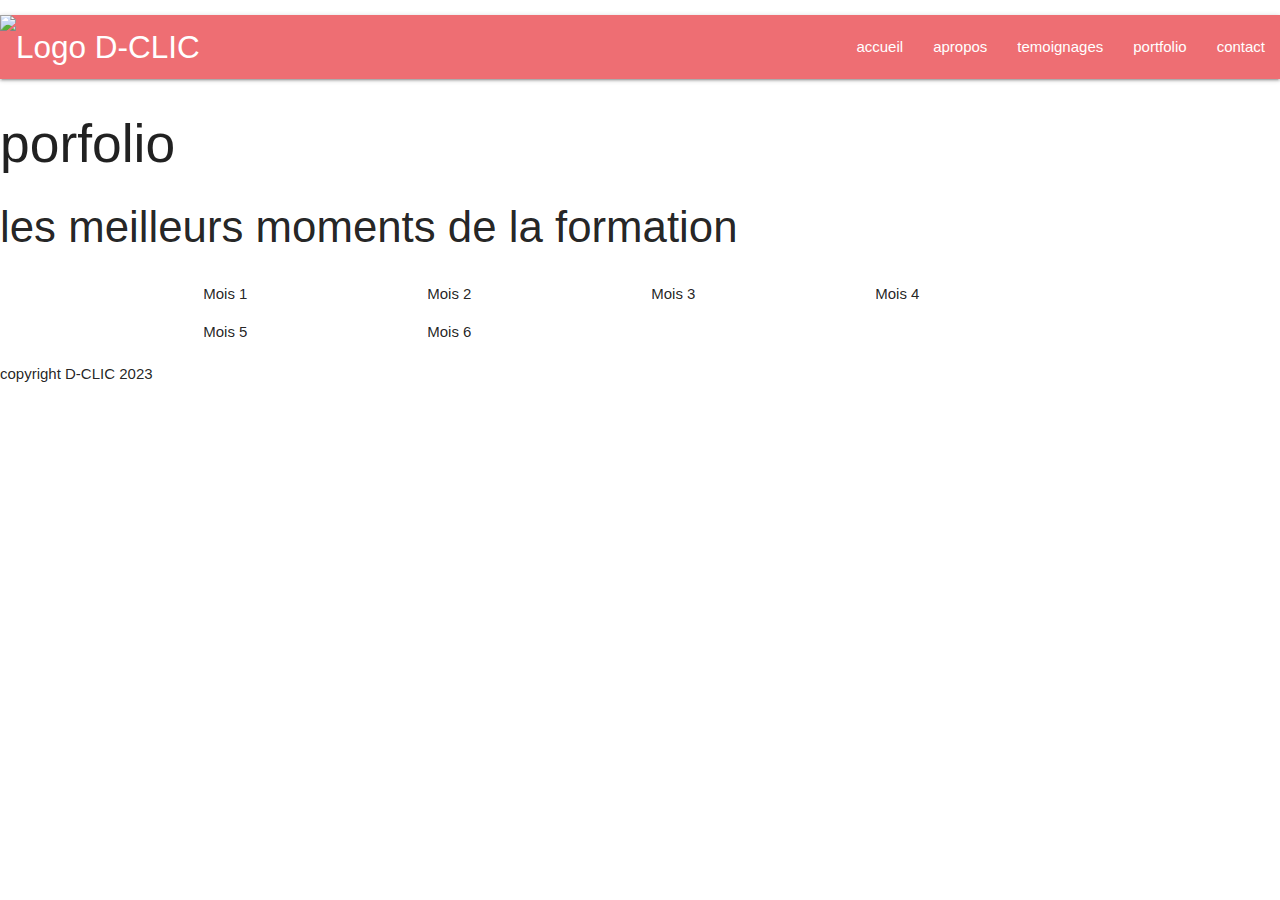
==== index.html @ c1e75d2f "Petites corrections" ====
<!DOCTYPE html>
<html lang="en">

   <head>
      <meta charset="UTF-8">
      <meta http-equiv="X-UA-Compatible" content="IE=edge">
      <meta name="viewport" content="width=device-width, initial-scale=1.0">

      <!-- Compiled and materialize CSS -->
      <link rel="stylesheet" href="https://cdnjs.cloudflare.com/ajax/libs/materialize/1.0.0/css/materialize.min.css">
      <!-- Compiled and font-awesome CSS -->
      <link rel="stylesheet" href="https://cdnjs.cloudflare.com/ajax/libs/font-awesome/6.4.0/css/all.min.css"
         integrity="sha512-iecdLmaskl7CVkqkXNQ/ZH/XLlvWZOJyj7Yy7tcenmpD1ypASozpmT/E0iPtmFIB46ZmdtAc9eNBvH0H/ZpiBw=="
         crossorigin="anonymous" referrerpolicy="no-referrer" />
      <!-- Compiled and material icons CSS -->
     <link href="https://fonts.googleapis.com/icon?family=Material+Icons"
      rel="stylesheet">
      <!-- Compiled and personnal CSS -->
      <link rel="stylesheet" href="./style.css">
      <title>Portfolio D-CLIC</title>
   </head>

   <body>

 <div class="icone-container">        
   <ul>
            <li><i class="fa-brands fa-facebook"></i></i></li>
            <li><i class="fa-brands fa-youtube"></i></li>
         </ul></div>


 <nav>
    <div class="nav-wrapper">
      <a href="#!" class="brand-logo"><img src="./images/logo.png" alt="Logo D-CLIC"></a>
      <a href="#" data-target="mobile-demo" class="sidenav-trigger"><i class="material-icons">menu</i></a>
      <ul class="right hide-on-med-and-down">
        <li><a href="./index.html">accueil</a></li>
        <li><a href="./apropos.html">apropos</a></li>
        <li><a href="./temoignages.html">temoignages</a></li>
        <li><a href="./mois.html">portfolio</a></li>
        <li><a href="./contact.html">contact</a></li>
      </ul>
    </div>
  </nav>

  <ul class="sidenav" id="mobile-demo">
   <a href="#!" class="brand-logo"><img src="./images/logo.png" alt="Logo D-CLIC"></a>
        <li><a href="./index.html">accueil</a></li>
        <li><a href="./apropos.html">apropos</a></li>
        <li><a href="./temoignages.html">temoignages</a></li>
        <li><a href="./mois.html">portfolio</a></li>
        <li><a href="./contact.html">contact</a></li>
  </ul>


      <h2 class="accueil_title">porfolio</h2>
      <h3>les meilleurs moments de la formation <span></span></h3>

      <div class="container image_container">
         <div class="row">
            <div class="col m5 l3">
               <p></p> <span>Mois 1</span>
            </div>
            <div class="col m5 l3">
               <p></p> <span>Mois 2</span>
            </div>
            <div class="col m5 l3">
               <p></p> <span>Mois 3</span>
            </div>
            <div class="col m5 l3">
               <p></p> <span>Mois 4</span>
            </div>
            <div class="col m5 l3">
               <p></p> <span>Mois 5</span>
            </div>
            <div class="col m5 l3">
               <p></p> <span>Mois 6</span>
            </div>
         </div>
      </div>


      <footer>
         <p>copyright D-CLIC 2023</p>
      </footer>


      <!-- Compiled and minified Jquery JavaScript -->
         <script src="https://cdnjs.cloudflare.com/ajax/libs/jquery/3.6.4/jquery.min.js" integrity="sha512-pumBsjNRGGqkPzKHndZMaAG+bir374sORyzM3uulLV14lN5LyykqNk8eEeUlUkB3U0M4FApyaHraT65ihJhDpQ==" crossorigin="anonymous" referrerpolicy="no-referrer"></script>
      <!-- Compiled and minified materialize JavaScript -->
      <script src="https://cdnjs.cloudflare.com/ajax/libs/materialize/1.0.0/js/materialize.min.js"></script>
      <!-- Compiled and minified font-awesome JavaScript -->
      <script src="https://cdnjs.cloudflare.com/ajax/libs/font-awesome/6.4.0/js/all.min.js"
         integrity="sha512-fD9DI5bZwQxOi7MhYWnnNPlvXdp/2Pj3XSTRrFs5FQa4mizyGLnJcN6tuvUS6LbmgN1ut+XGSABKvjN0H6Aoow=="
         crossorigin="anonymous" referrerpolicy="no-referrer"></script>

  <script>
  $(document).ready(function(){
    $('.sidenav').sidenav();
  });
  </script>
      </body>

</html>
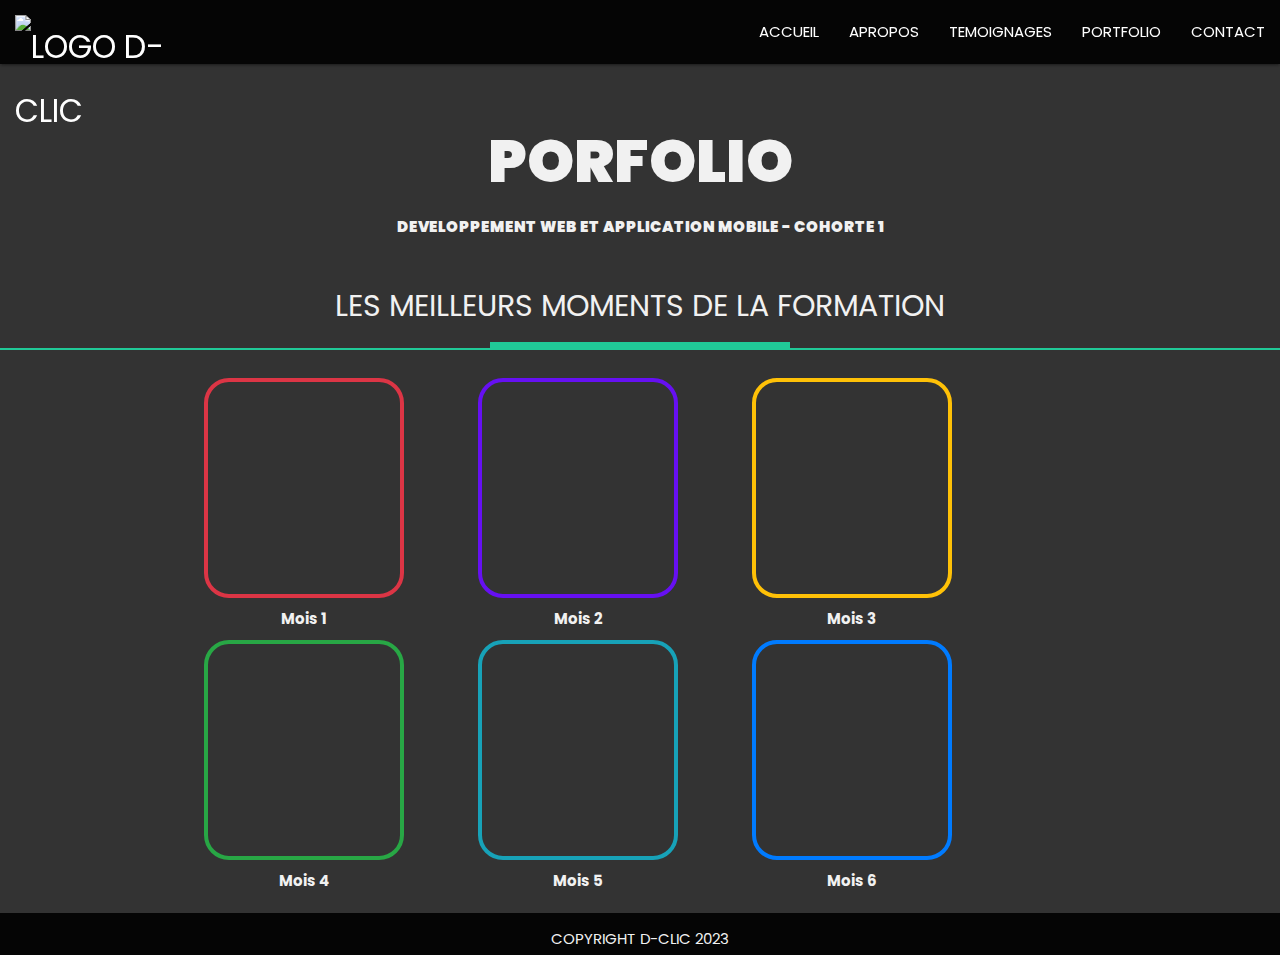
==== commit 269d11a5: "last changes" ====
--- a/index.html
+++ b/index.html
@@ -21,12 +21,8 @@
    </head>
 
    <body>
+<main>
 
- <div class="icone-container">        
-   <ul>
-            <li><i class="fa-brands fa-facebook"></i></i></li>
-            <li><i class="fa-brands fa-youtube"></i></li>
-         </ul></div>
 
 
  <nav>
@@ -51,7 +47,11 @@
         <li><a href="./mois.html">portfolio</a></li>
         <li><a href="./contact.html">contact</a></li>
   </ul>
-
+ <div class="icone-container">        
+   <ul>
+            <li><i class="fa-brands fa-facebook"></i></i></li>
+            <li><i class="fa-brands fa-youtube"></i></li>
+         </ul></div>
 
       <h2 class="accueil_title">porfolio</h2>
       <h3>les meilleurs moments de la formation <span></span></h3>
@@ -83,6 +83,7 @@
       <footer>
          <p>copyright D-CLIC 2023</p>
       </footer>
+      </main>
 
 
       <!-- Compiled and minified Jquery JavaScript -->
--- a/style.css
+++ b/style.css
@@ -0,0 +1,258 @@
+@import url("https://fonts.googleapis.com/css2?family=Poppins:wght@300&display=swap");
+
+:root {
+  --blue: #007bff;
+  --indigo: #6610f2;
+  --pink: #e83e8c;
+  --red: #dc3545;
+  --orange: #fd7e14;
+  --yellow: #ffc107;
+  --green: #28a745;
+  --teal: #20c997;
+  --cyan: #17a2b8;
+  --gray: #6c757d;
+  --light: #f8f9fa;
+  --dark: #343a40;
+}
+* {
+  margin: 0;
+  padding: 0;
+}
+body {
+  font-family: "Poppins", sans-serif;
+  background: center / contain no-repeat url(./images/bg_img.jpg);
+  background-size: cover;
+  color: #f1f1f1;
+  display: flex;
+  flex-direction: column;
+}
+main {
+  background-color: rgba(0, 0, 0, 0.8);
+  min-height: 100vh;
+}
+
+nav,
+.sidenav,
+h2,
+h3,
+footer {
+  text-transform: uppercase;
+}
+.icone-container,
+.icone-container ul {
+  margin: 32px 6px;
+  display: flex;
+  justify-content: flex-end;
+  align-content: center;
+  gap: 10%;
+}
+nav {
+  background-color: #050505;
+  position: fixed;
+}
+nav img,
+.sidenav img {
+  height: 50px;
+  margin: 7%;
+}
+nav li a {
+  color: #fff;
+}
+nav ul a:hover {
+  border-bottom: 2px solid #fff;
+}
+.sidenav {
+  display: flex;
+  flex-direction: column;
+  align-items: center;
+}
+h2 {
+  text-align: center;
+  font-size: 4rem;
+  margin-top: 20px;
+  font-weight: 900;
+}
+h2::after {
+  content: "";
+  display: block;
+  font-size: 1rem;
+  text-align: center;
+}
+.accueil_title::after {
+  content: "developpement web et application mobile - cohorte 1";
+}
+.apropos_title::after {
+  content: "formez-vous au numérique";
+}
+.portfolio_title::after {
+  content: "portfolio";
+}
+.contact_title::after {
+  content: "contactez-nous pour plus d'infos";
+}
+h3 {
+  font-size: 2rem;
+  text-align: center;
+  border-bottom: 2px solid var(--teal);
+}
+h3 span,
+.line span {
+  width: 300px;
+  display: block;
+  margin: 20px auto 0;
+  height: 6px;
+  background-color: var(--teal);
+}
+.line {
+  border-bottom: 2px solid var(--teal);
+}
+.image_container .col {
+  margin: 0 50px;
+}
+.image_container p {
+  margin: 10px auto;
+  width: 200px;
+  height: 220px;
+  border: 4px solid var(--teal);
+  border-radius: 25px;
+}
+.image_container p {
+  background: url(./images/default_img.jpg) no-repeat center/cover;
+  border: 4px solid var(--blue);
+}
+.image_container .row > div:first-child > p {
+  background: url(./images/mois_1_img1.jpg) no-repeat center/cover;
+  border: 4px solid var(--red);
+}
+.image_container .row > div:nth-child(2) > p {
+  background: url(./images/mois_2_img1.jpg) no-repeat center/cover;
+  border: 4px solid var(--indigo);
+}
+.image_container .row > div:nth-child(3) > p {
+  border: 4px solid var(--yellow);
+}
+.image_container .row > div:nth-child(4) > p {
+  border: 4px solid var(--green);
+}
+.image_container .row > div:nth-child(5) > p {
+  border: 4px solid var(--cyan);
+}
+
+.image_container span {
+  display: block;
+  text-align: center;
+  font-weight: bold;
+}
+
+.principal {
+  font-weight: bold;
+  font-size: 1.2rem;
+}
+.principal:last-child {
+  text-align: center;
+  margin-top: 30px;
+}
+h4 {
+  font-size: 3rem;
+  font-weight: bold;
+  text-align: center;
+  width: 130px;
+  margin-right: 20px;
+}
+.text-container p {
+  margin: 20px auto;
+  line-height: 2rem;
+}
+.number h4::after {
+  content: "";
+  display: block;
+  font-size: 1rem;
+  font-weight: normal;
+  line-height: 1.4rem;
+  padding-top: 10px;
+  width: 130px;
+  margin: 0 auto;
+}
+.number h4:first-child::after {
+  content: "Etats et gouvernements ciblés";
+  border-top: 3px solid var(--yellow);
+}
+.number h4:nth-child(2)::after {
+  content: "ans et des dizaines de milliers d’apprenants. C'est l'objectif.";
+  border-top: 3px solid var(--green);
+}
+.number h4:nth-child(3)::after {
+  content: "de femmes parmi les apprenants";
+  border-top: 3px solid var(--cyan);
+}
+.number h4:nth-child(4)::after {
+  content: "cursus de formations brèves (3-9 mois) identifiés";
+  border-top: 3px solid var(--red);
+}
+.number h4:last-child::after {
+  content: "opérateurs de formation sélectionnés";
+  border-top: 3px solid var(--blue);
+}
+.flow-text {
+  margin: 15px 0;
+  font-size: 1rem;
+  line-height: 2rem;
+}
+.temoignages_container {
+  margin-top: 20px;
+}
+.temoignages_container img {
+  width: 20rem;
+}
+.portfolio_container img {
+  width: 20rem;
+}
+
+.portfolio_container .row {
+  margin-top: 20px;
+  display: flex;
+  justify-content: center;
+  align-items: center;
+  flex-wrap: wrap;
+}
+.portfolio_container .text {
+  min-width: 20rem;
+  font-size: 2rem;
+  margin: 7rem 2rem;
+}
+.portfolio_container .portfolio_line {
+  background: var(--cyan);
+  width: 2px;
+  height: 700px;
+  margin: 0 15px 20px;
+  padding: 0;
+}
+
+.portfolio_line span:first-child {
+  display: inline-flex;
+  background: var(--red);
+  width: 20px;
+  height: 20px;
+  margin-top: 200px;
+  border-radius: 50px;
+  position: relative;
+  right: 9px;
+}
+.portfolio_line span:last-child {
+  display: inline-flex;
+  background: var(--gray);
+  width: 20px;
+  height: 20px;
+  margin-top: 280px;
+  border-radius: 50px;
+  position: relative;
+  right: 9px;
+}
+
+footer {
+  background-color: #050505;
+}
+footer p {
+  text-align: center;
+  padding: 15px 0 5px;
+}
